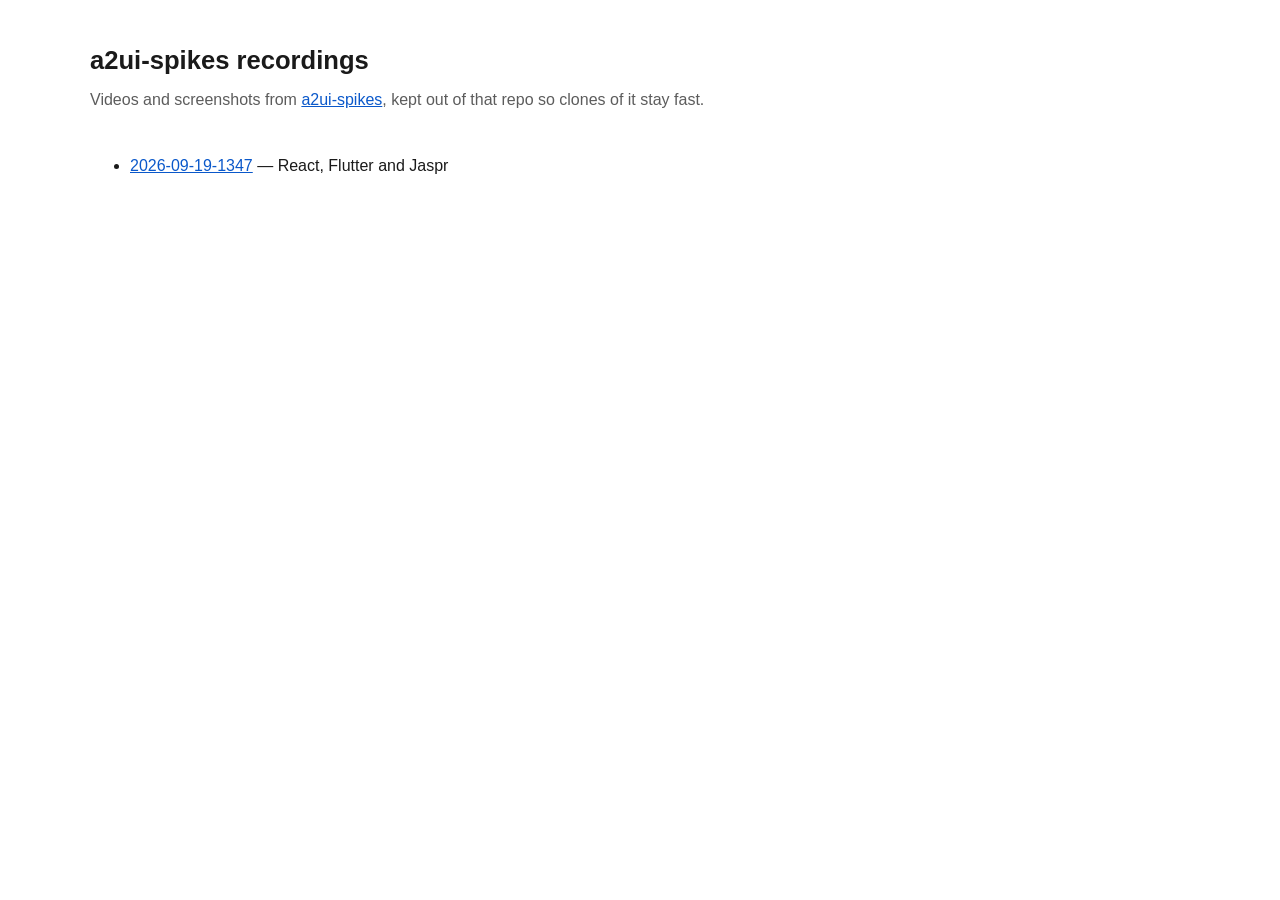
==== index.html @ 94b4afcd "Serve the recordings as a GitHub Pages site" ====
<!DOCTYPE html>
<html lang="en">
<head>
<meta charset="utf-8">
<meta name="viewport" content="width=device-width, initial-scale=1">
<title>a2ui-spikes recordings</title>
<link rel="stylesheet" href="style.css">
</head>
<body>
  <main>
    <h1>a2ui-spikes recordings</h1>
    <p class="lede">
      Videos and screenshots from <a href="https://github.com/polina-c/a2ui-spikes">a2ui-spikes</a>,
      kept out of that repo so clones of it stay fast.
    </p>
    <ul>
      <li><a href="ci/experiments/2026-09-19-1347/">2026-09-19-1347</a> &mdash; React, Flutter and Jaspr</li>
    </ul>
  </main>
</body>
</html>
---- style.css ----
/* Shared by every gallery page. Kept in one file at the site root so a new
   experiment page is just markup. */
:root {
  color-scheme: light dark;
  --bg: #ffffff;
  --fg: #1a1a1a;
  --muted: #5c5c5c;
  --line: #e2e2e2;
  --card: #fafafa;
  --link: #0a58ca;
}
@media (prefers-color-scheme: dark) {
  :root {
    --bg: #131313;
    --fg: #e8e8e8;
    --muted: #9a9a9a;
    --line: #2c2c2c;
    --card: #1c1c1c;
    --link: #79b0ff;
  }
}
* { box-sizing: border-box; }
body {
  margin: 0;
  padding: 2.5rem 1rem 4rem;
  background: var(--bg);
  color: var(--fg);
  font: 16px/1.6 -apple-system, BlinkMacSystemFont, "Segoe UI", Helvetica, Arial, sans-serif;
}
main { max-width: 1100px; margin: 0 auto; }
h1 { font-size: 1.6rem; margin: 0 0 .4rem; }
h2 { font-size: 1.15rem; margin: 0 0 .75rem; }
a { color: var(--link); }
.lede { color: var(--muted); margin: 0 0 2.5rem; }
.arms {
  display: grid;
  gap: 1.5rem;
  grid-template-columns: repeat(auto-fit, minmax(300px, 1fr));
}
.arm {
  border: 1px solid var(--line);
  border-radius: 10px;
  background: var(--card);
  padding: 1rem;
}
.arm video {
  width: 100%;
  border-radius: 6px;
  background: #000;
  display: block;
}
.stills { margin: .85rem 0 0; padding: 0; list-style: none; display: flex; flex-wrap: wrap; gap: .75rem; }
.stills a { font-size: .875rem; }
footer { margin-top: 3rem; color: var(--muted); font-size: .875rem; }
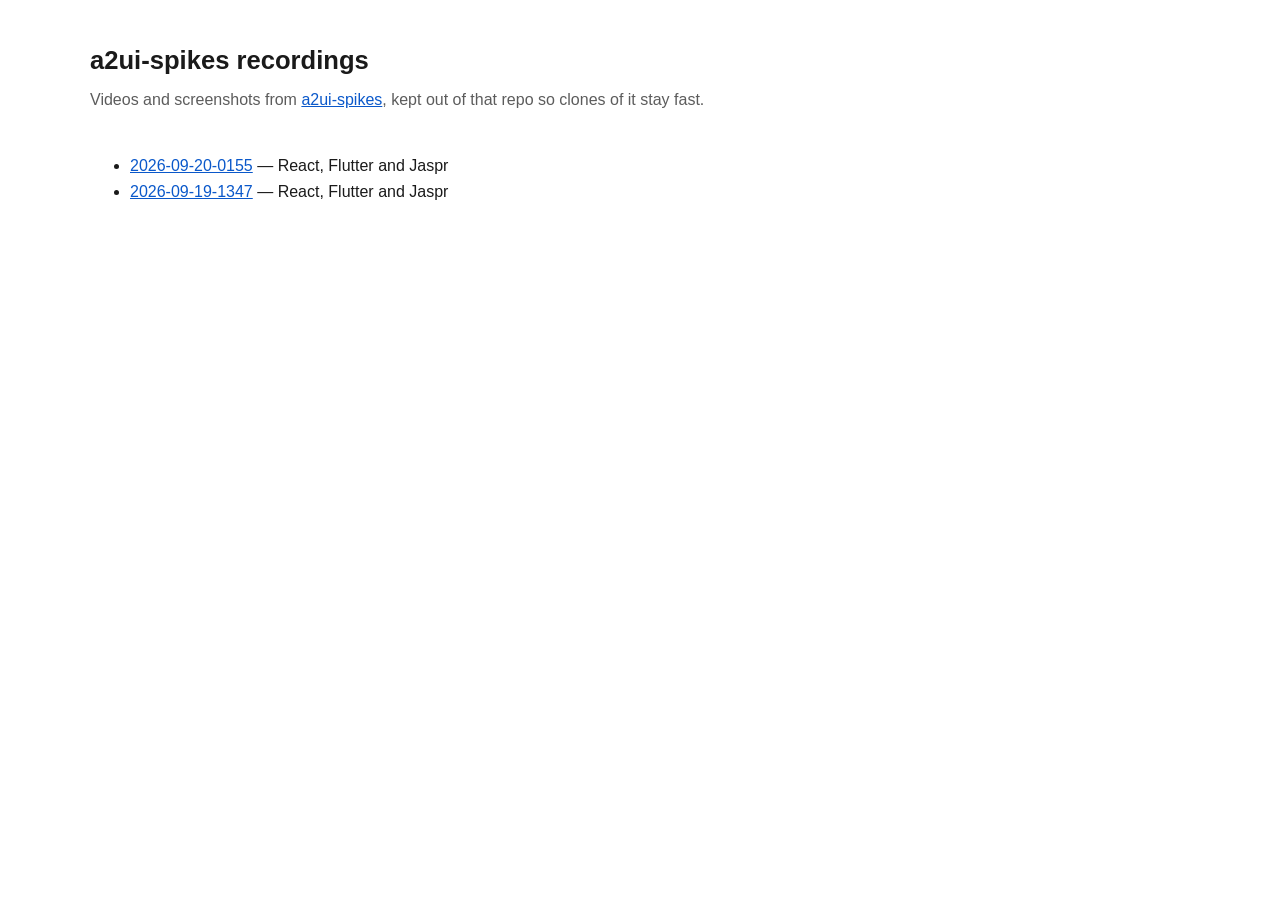
==== commit 3d441bd7: "Add media from experiment 2026-09-20-0155 Three CUJ recordings and their stills, plus a gallery page" ====
--- a/index.html
+++ b/index.html
@@ -14,6 +14,7 @@
       kept out of that repo so clones of it stay fast.
     </p>
     <ul>
+      <li><a href="ci/experiments/2026-09-20-0155/">2026-09-20-0155</a> &mdash; React, Flutter and Jaspr</li>
       <li><a href="ci/experiments/2026-09-19-1347/">2026-09-19-1347</a> &mdash; React, Flutter and Jaspr</li>
     </ul>
   </main>
